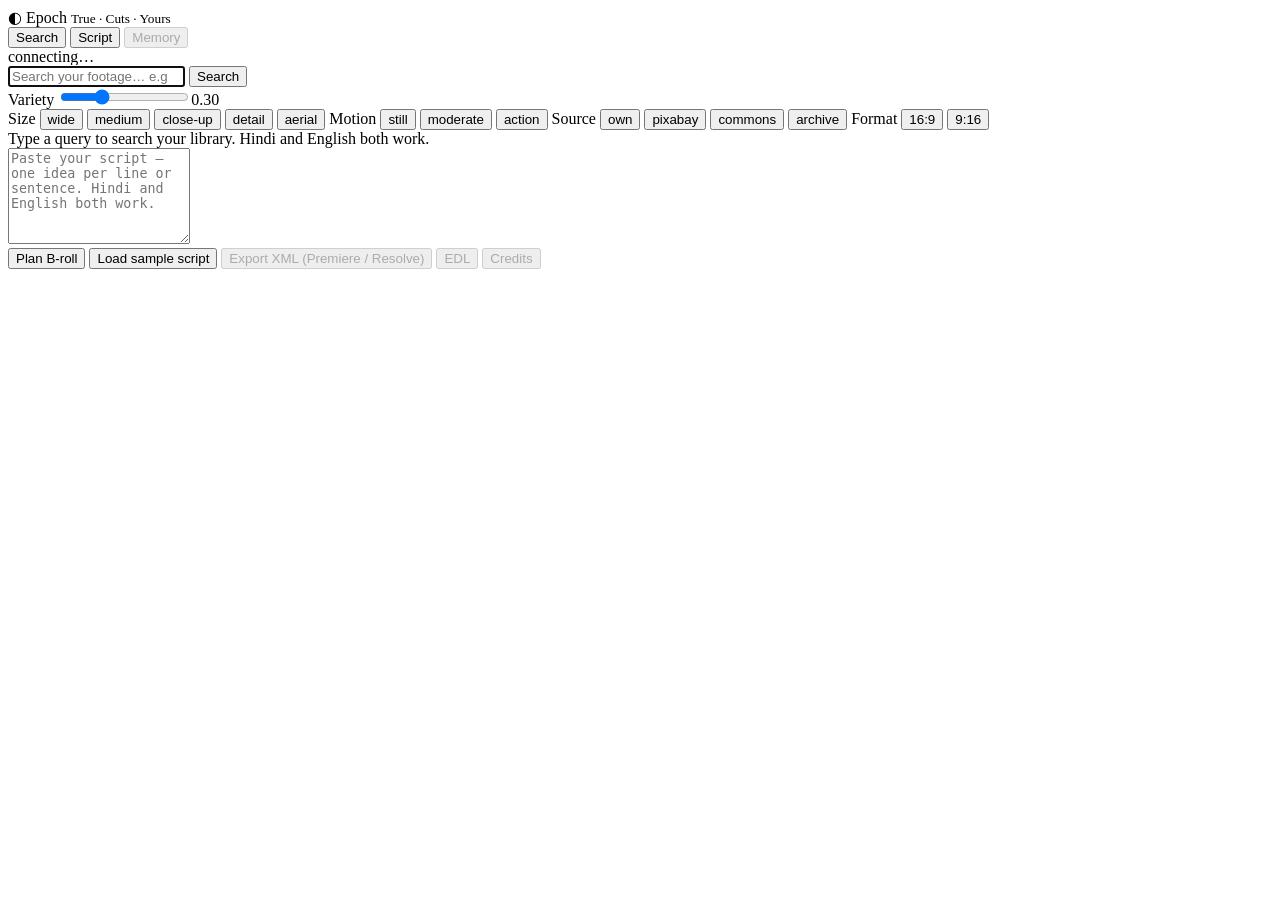
==== app/static/index.html @ 43e5c9fc "phase 1 and phase 2" ====
<!doctype html>
<html lang="en">
<head>
<meta charset="utf-8">
<meta name="viewport" content="width=device-width, initial-scale=1">
<title>Epoch · True · Cuts · Yours</title>
<link rel="stylesheet" href="/static/style.css">
</head>
<body>
<header class="top">
  <div class="brand"><span class="logo">◐</span> Epoch <small>True · Cuts · Yours</small></div>
  <nav class="tabs" id="tabs">
    <button data-tab="search" class="active">Search</button>
    <button data-tab="script">Script</button>
    <button data-tab="memory" disabled title="Coming in P7">Memory</button>
  </nav>
  <div class="status" id="status">connecting…</div>
</header>

<main>
  <section id="tab-search" class="tab active">
    <form id="searchForm" class="searchbar" autocomplete="off">
      <input id="q" type="search" placeholder="Search your footage… e.g. rain on the road · बारिश में सड़क पर ट्रैफिक" autofocus>
      <button type="submit" class="primary">Search</button>
    </form>

    <div class="controls">
      <label class="slider" title="0 = pure relevance, 1 = maximum variety">
        Variety <input id="div" type="range" min="0" max="1" step="0.05" value="0.3"><output id="divOut">0.30</output>
      </label>
      <div class="chips" id="chips">
        <span class="chip-group">Size
          <button class="chip" data-f="size" data-v="wide">wide</button>
          <button class="chip" data-f="size" data-v="medium">medium</button>
          <button class="chip" data-f="size" data-v="close">close-up</button>
          <button class="chip" data-f="size" data-v="detail">detail</button>
          <button class="chip" data-f="size" data-v="aerial">aerial</button>
        </span>
        <span class="chip-group">Motion
          <button class="chip" data-f="motion" data-v="still">still</button>
          <button class="chip" data-f="motion" data-v="moderate">moderate</button>
          <button class="chip" data-f="motion" data-v="action">action</button>
        </span>
        <span class="chip-group">Source
          <button class="chip" data-f="source" data-v="own">own</button>
          <button class="chip" data-f="source" data-v="pixabay">pixabay</button>
          <button class="chip" data-f="source" data-v="commons">commons</button>
          <button class="chip" data-f="source" data-v="archive">archive</button>
        </span>
        <span class="chip-group">Format
          <button class="chip" data-f="orientation" data-v="16:9">16:9</button>
          <button class="chip" data-f="orientation" data-v="9:16">9:16</button>
        </span>
      </div>
    </div>

    <div id="meta" class="meta"></div>
    <div id="results"></div>
    <div id="empty" class="empty">Type a query to search your library. Hindi and English both work.</div>
  </section>
  <section id="tab-script" class="tab">
    <textarea id="script" rows="6" placeholder="Paste your script — one idea per line or sentence. Hindi and English both work."></textarea>
    <div class="script-actions">
      <button id="planBtn" class="primary">Plan B-roll</button>
      <button id="sampleBtn" class="ghost">Load sample script</button>
      <span class="spacer"></span>
      <span id="planMeta" class="meta"></span>
      <button class="ghost export" data-fmt="xml" disabled>Export XML (Premiere / Resolve)</button>
      <button class="ghost export" data-fmt="edl" disabled>EDL</button>
      <button class="ghost export" data-fmt="credits" disabled>Credits</button>
    </div>
    <div id="plan"></div>
  </section>
</main>

<div id="modal" class="modal" hidden>
  <div class="modal-body">
    <button class="close" id="modalClose" aria-label="Close">×</button>
    <div class="player"><video id="player" controls playsinline></video><img id="playerThumb" alt=""></div>
    <div class="info" id="info"></div>
    <div class="modal-actions"><button id="simBtn" class="primary">Find similar</button><button id="loadBtn" class="ghost" hidden>Load video</button><a id="srcLink" class="ghost link" target="_blank" rel="noopener" hidden>Source page</a></div>
  </div>
</div>

<script src="/static/app.js"></script>
</body>
</html>
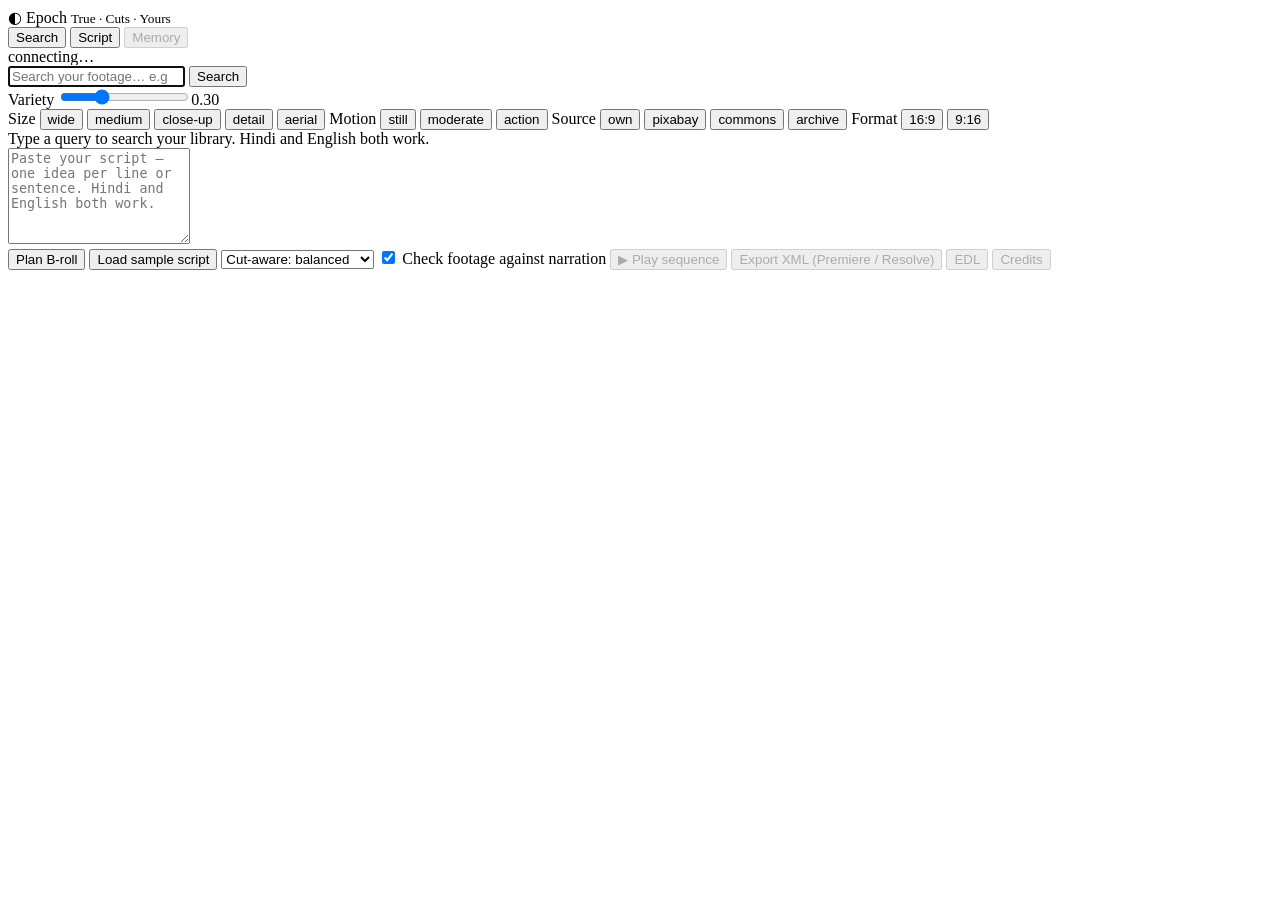
==== commit a11bd6bb: "phase 7" ====
--- a/app/static/index.html
+++ b/app/static/index.html
@@ -63,12 +63,20 @@
     <div class="script-actions">
       <button id="planBtn" class="primary">Plan B-roll</button>
       <button id="sampleBtn" class="ghost">Load sample script</button>
+      <label class="toggle" title="How the sequence is chosen"><select id="cutMode">
+        <option value="balanced" selected>Cut-aware: balanced</option>
+        <option value="smooth">Cut-aware: smoothest</option>
+        <option value="greedy">Relevance only</option>
+      </select></label>
+      <label class="toggle" title="Check every shot against the claims in the narration: place, date, weather"><input type="checkbox" id="truthOn" checked> Check footage against narration</label>
       <span class="spacer"></span>
       <span id="planMeta" class="meta"></span>
+      <button id="playSeqBtn" class="ghost" disabled>▶ Play sequence</button>
       <button class="ghost export" data-fmt="xml" disabled>Export XML (Premiere / Resolve)</button>
       <button class="ghost export" data-fmt="edl" disabled>EDL</button>
       <button class="ghost export" data-fmt="credits" disabled>Credits</button>
     </div>
+    <div id="seqSummary"></div>
     <div id="plan"></div>
   </section>
 </main>
@@ -78,7 +86,17 @@
     <button class="close" id="modalClose" aria-label="Close">×</button>
     <div class="player"><video id="player" controls playsinline></video><img id="playerThumb" alt=""></div>
     <div class="info" id="info"></div>
+    <div id="prov"></div>
     <div class="modal-actions"><button id="simBtn" class="primary">Find similar</button><button id="loadBtn" class="ghost" hidden>Load video</button><a id="srcLink" class="ghost link" target="_blank" rel="noopener" hidden>Source page</a></div>
+  </div>
+</div>
+
+<div id="seqModal" class="modal" hidden>
+  <div class="modal-body">
+    <button class="close" id="seqClose" aria-label="Close">×</button>
+    <div class="player"><video id="seqVideo" muted playsinline></video><img id="seqImg" alt=""></div>
+    <div class="info"><b id="seqCount"></b> <span id="seqCap"></span></div>
+    <div class="seqbar"><div id="seqFill"></div></div>
   </div>
 </div>
 
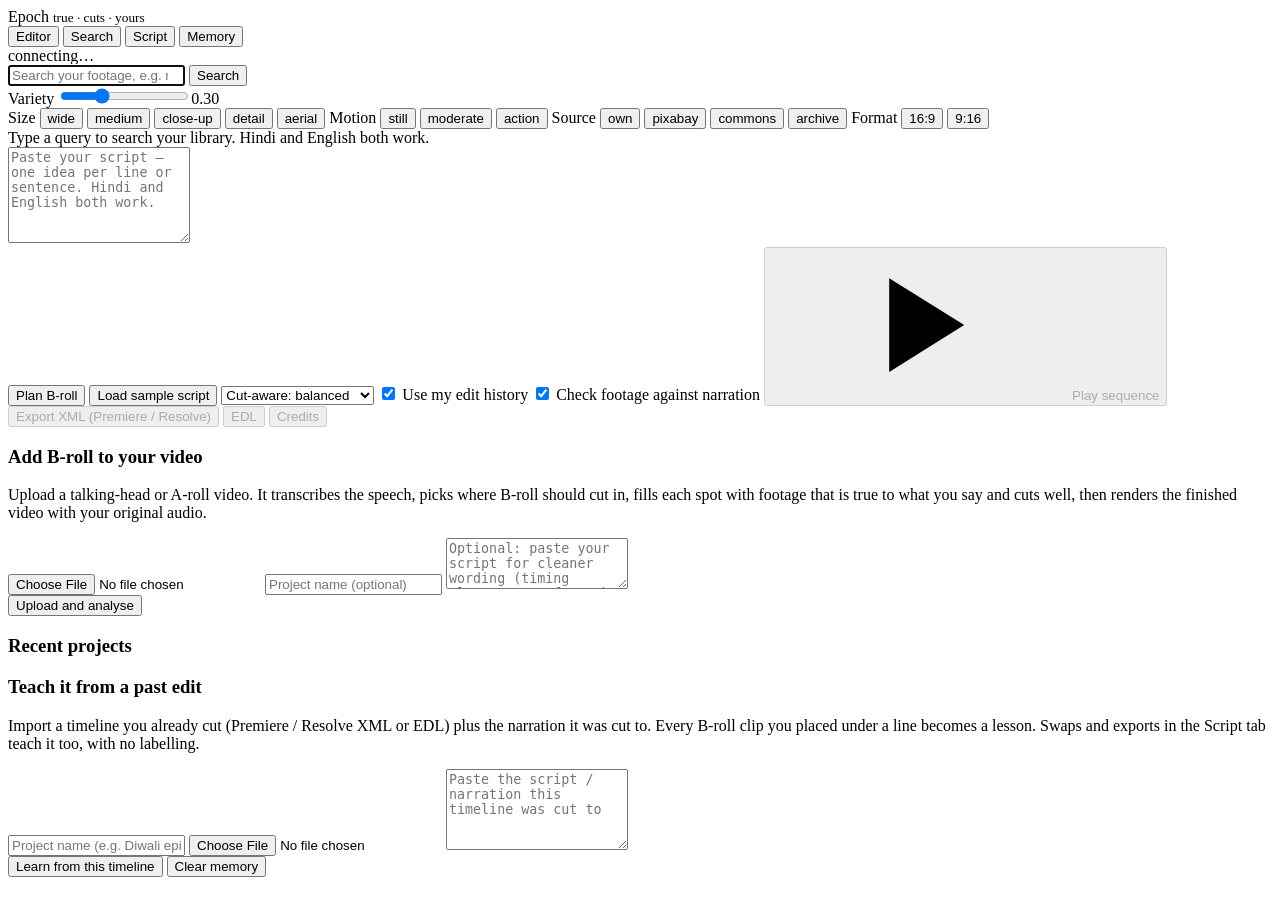
==== commit f137847a: "editor" ====
--- a/app/static/index.html
+++ b/app/static/index.html
@@ -7,12 +7,18 @@
 <link rel="stylesheet" href="/static/style.css">
 </head>
 <body>
+<svg width="0" height="0" style="position:absolute" aria-hidden="true">
+  <symbol id="i-play" viewBox="0 0 16 16"><path d="M4.5 3v10l8-5z"/></symbol>
+  <symbol id="i-plus" viewBox="0 0 16 16"><path d="M8 3v10M3 8h10"/></symbol>
+  <symbol id="i-back" viewBox="0 0 16 16"><path d="M10 3L5 8l5 5"/></symbol>
+</svg>
 <header class="top">
-  <div class="brand"><span class="logo">◐</span> Epoch <small>True · Cuts · Yours</small></div>
+  <div class="brand"><span class="logo"></span>Epoch <small>true · cuts · yours</small></div>
   <nav class="tabs" id="tabs">
+    <button data-tab="editor">Editor</button>
     <button data-tab="search" class="active">Search</button>
     <button data-tab="script">Script</button>
-    <button data-tab="memory" disabled title="Coming in P7">Memory</button>
+    <button data-tab="memory">Memory</button>
   </nav>
   <div class="status" id="status">connecting…</div>
 </header>
@@ -20,7 +26,7 @@
 <main>
   <section id="tab-search" class="tab active">
     <form id="searchForm" class="searchbar" autocomplete="off">
-      <input id="q" type="search" placeholder="Search your footage… e.g. rain on the road · बारिश में सड़क पर ट्रैफिक" autofocus>
+      <input id="q" type="search" placeholder="Search your footage, e.g. rain on the road / बारिश में सड़क पर ट्रैफिक" autofocus>
       <button type="submit" class="primary">Search</button>
     </form>
 
@@ -68,16 +74,63 @@
         <option value="smooth">Cut-aware: smoothest</option>
         <option value="greedy">Relevance only</option>
       </select></label>
+      <label class="toggle" title="Boost shots you chose before for similar lines, and your house style"><input type="checkbox" id="memOn" checked> Use my edit history</label>
       <label class="toggle" title="Check every shot against the claims in the narration: place, date, weather"><input type="checkbox" id="truthOn" checked> Check footage against narration</label>
       <span class="spacer"></span>
       <span id="planMeta" class="meta"></span>
-      <button id="playSeqBtn" class="ghost" disabled>▶ Play sequence</button>
+      <button id="playSeqBtn" class="ghost" disabled><svg class="i"><use href="#i-play"/></svg>Play sequence</button>
       <button class="ghost export" data-fmt="xml" disabled>Export XML (Premiere / Resolve)</button>
       <button class="ghost export" data-fmt="edl" disabled>EDL</button>
       <button class="ghost export" data-fmt="credits" disabled>Credits</button>
     </div>
     <div id="seqSummary"></div>
     <div id="plan"></div>
+  </section>
+  <section id="tab-editor" class="tab">
+    <div id="edStart">
+      <h3 class="memh">Add B-roll to your video</h3>
+      <p class="meta">Upload a talking-head or A-roll video. It transcribes the speech, picks where B-roll should cut in, fills each spot
+        with footage that is true to what you say and cuts well, then renders the finished video with your original audio.</p>
+      <div id="edEngine" class="meta" style="margin:6px 0 10px"></div>
+      <div class="memform">
+        <input id="edFile" type="file" accept="video/*">
+        <input id="edName" placeholder="Project name (optional)">
+        <textarea id="edScript" rows="3" placeholder="Optional: paste your script for cleaner wording (timing always comes from the audio)"></textarea>
+        <div class="script-actions"><button id="edUpload" class="primary">Upload and analyse</button><span id="edMsg" class="meta"></span></div>
+        <div class="seqbar"><div id="edProg"></div></div>
+      </div>
+      <h3 class="memh">Recent projects</h3>
+      <div id="edList" class="meta"></div>
+    </div>
+    <div id="edWork" hidden>
+      <div class="edtop"><button id="edBack" class="ghost"><svg class="i"><use href="#i-back"/></svg>Projects</button><b id="edTitle"></b><span id="edInfo" class="meta"></span>
+        <span class="spacer"></span><button id="edAdd" class="ghost"><svg class="i"><use href="#i-plus"/></svg>B-roll at playhead</button>
+        <button id="edRender" class="primary">Render video</button></div>
+      <div id="edSummary" class="edsum"></div>
+      <div class="edstage">
+        <video id="edMain" controls playsinline></video>
+        <video id="edOver" muted playsinline></video>
+        <div id="edBadge"></div>
+      </div>
+      <div class="edwrap"><div class="edlanes"><span>B-ROLL</span><span>FRAMES</span><span>SPEECH</span></div>
+        <div id="edTimeline" class="edtl"><div id="edHead" class="edhead"></div></div></div>
+      <div id="edTranscript" class="edtr"></div>
+      <div id="edPanel"></div>
+      <div id="edOut"></div>
+    </div>
+  </section>
+  <section id="tab-memory" class="tab">
+    <div class="memcard" id="memStats"></div>
+    <h3 class="memh">Teach it from a past edit</h3>
+    <p class="meta">Import a timeline you already cut (Premiere / Resolve XML or EDL) plus the narration it was cut to. Every B-roll clip you placed
+      under a line becomes a lesson. Swaps and exports in the Script tab teach it too, with no labelling.</p>
+    <div class="memform">
+      <input id="memProject" placeholder="Project name (e.g. Diwali episode)">
+      <input id="memFile" type="file" accept=".xml,.edl,.fcpxml">
+      <textarea id="memScript" rows="5" placeholder="Paste the script / narration this timeline was cut to"></textarea>
+      <div class="script-actions"><button id="memImportBtn" class="primary">Learn from this timeline</button>
+        <button id="memClear" class="ghost">Clear memory</button><span id="memMsg" class="meta"></span></div>
+    </div>
   </section>
 </main>
 
@@ -101,5 +154,6 @@
 </div>
 
 <script src="/static/app.js"></script>
+<script src="/static/editor.js"></script>
 </body>
 </html>
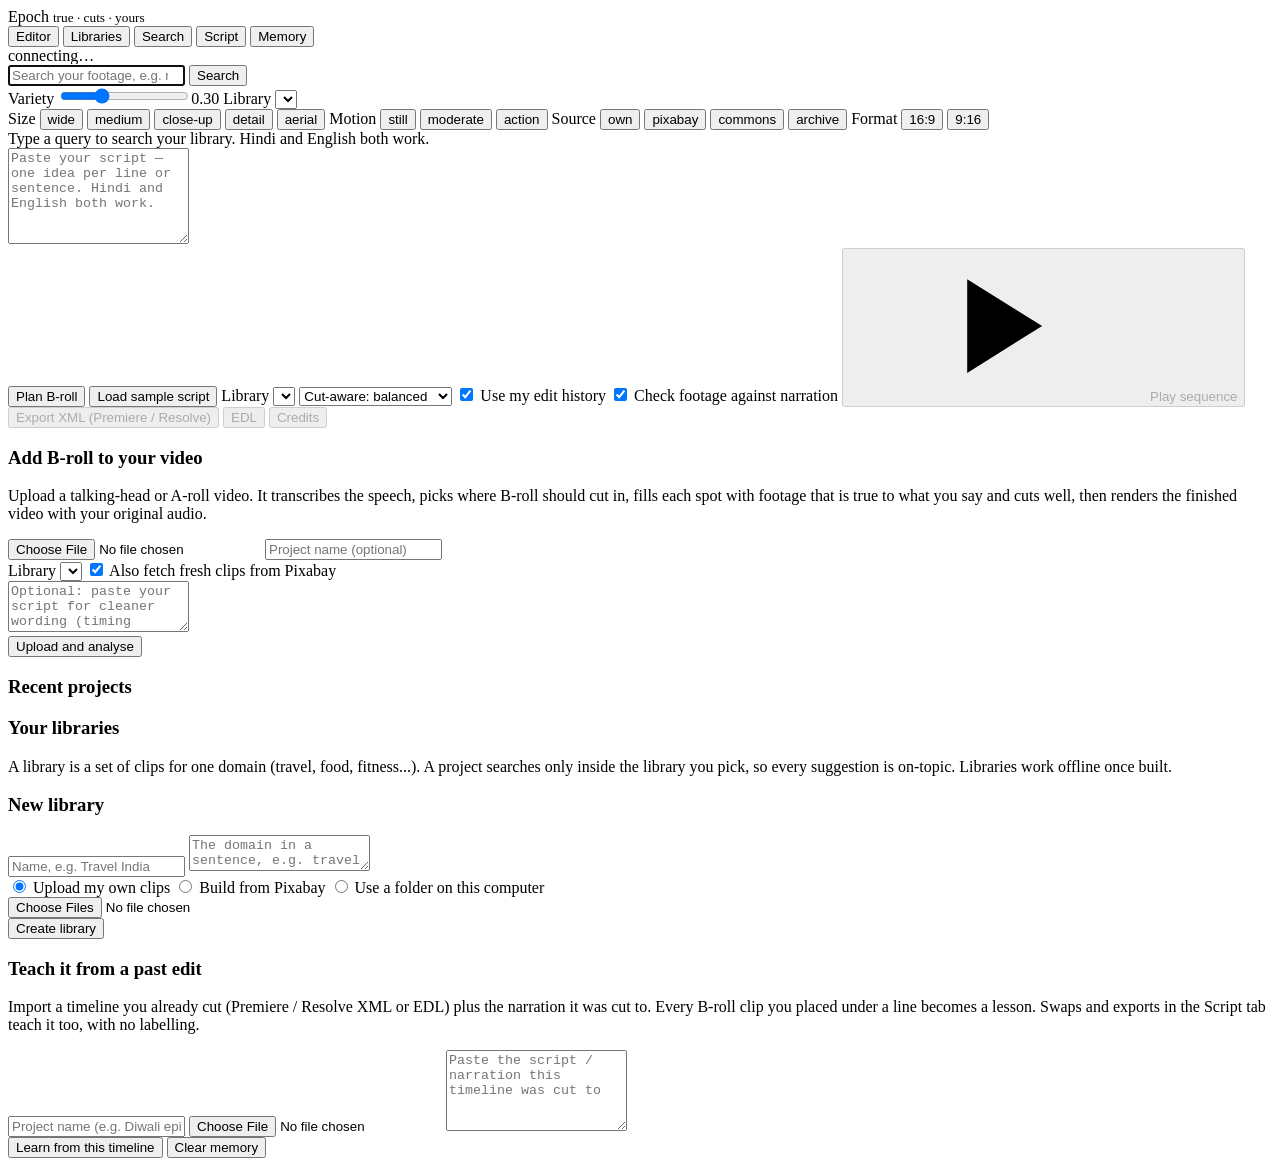
==== commit 5019a350: "Added gemini llm judge" ====
--- a/app/static/index.html
+++ b/app/static/index.html
@@ -15,8 +15,9 @@
 <header class="top">
   <div class="brand"><span class="logo"></span>Epoch <small>true · cuts · yours</small></div>
   <nav class="tabs" id="tabs">
-    <button data-tab="editor">Editor</button>
-    <button data-tab="search" class="active">Search</button>
+    <button data-tab="editor" class="active">Editor</button>
+    <button data-tab="libraries">Libraries</button>
+    <button data-tab="search">Search</button>
     <button data-tab="script">Script</button>
     <button data-tab="memory">Memory</button>
   </nav>
@@ -24,7 +25,7 @@
 </header>
 
 <main>
-  <section id="tab-search" class="tab active">
+  <section id="tab-search" class="tab">
     <form id="searchForm" class="searchbar" autocomplete="off">
       <input id="q" type="search" placeholder="Search your footage, e.g. rain on the road / बारिश में सड़क पर ट्रैफिक" autofocus>
       <button type="submit" class="primary">Search</button>
@@ -34,6 +35,7 @@
       <label class="slider" title="0 = pure relevance, 1 = maximum variety">
         Variety <input id="div" type="range" min="0" max="1" step="0.05" value="0.3"><output id="divOut">0.30</output>
       </label>
+      <label class="slider">Library <select id="libFilter"></select></label>
       <div class="chips" id="chips">
         <span class="chip-group">Size
           <button class="chip" data-f="size" data-v="wide">wide</button>
@@ -69,6 +71,7 @@
     <div class="script-actions">
       <button id="planBtn" class="primary">Plan B-roll</button>
       <button id="sampleBtn" class="ghost">Load sample script</button>
+      <label class="toggle" title="Only use clips from one domain library">Library <select id="planLib"></select></label>
       <label class="toggle" title="How the sequence is chosen"><select id="cutMode">
         <option value="balanced" selected>Cut-aware: balanced</option>
         <option value="smooth">Cut-aware: smoothest</option>
@@ -86,7 +89,7 @@
     <div id="seqSummary"></div>
     <div id="plan"></div>
   </section>
-  <section id="tab-editor" class="tab">
+  <section id="tab-editor" class="tab active">
     <div id="edStart">
       <h3 class="memh">Add B-roll to your video</h3>
       <p class="meta">Upload a talking-head or A-roll video. It transcribes the speech, picks where B-roll should cut in, fills each spot
@@ -95,6 +98,8 @@
       <div class="memform">
         <input id="edFile" type="file" accept="video/*">
         <input id="edName" placeholder="Project name (optional)">
+        <div class="libpick"><span class="chip-group">Library</span> <select id="edLib"></select>
+          <label class="toggle"><input type="checkbox" id="edLive" checked> Also fetch fresh clips from Pixabay</label></div>
         <textarea id="edScript" rows="3" placeholder="Optional: paste your script for cleaner wording (timing always comes from the audio)"></textarea>
         <div class="script-actions"><button id="edUpload" class="primary">Upload and analyse</button><span id="edMsg" class="meta"></span></div>
         <div class="seqbar"><div id="edProg"></div></div>
@@ -117,6 +122,28 @@
       <div id="edTranscript" class="edtr"></div>
       <div id="edPanel"></div>
       <div id="edOut"></div>
+    </div>
+  </section>
+  <section id="tab-libraries" class="tab">
+    <h3 class="memh">Your libraries</h3>
+    <p class="meta">A library is a set of clips for one domain (travel, food, fitness...). A project searches only inside the library you pick,
+      so every suggestion is on-topic. Libraries work offline once built.</p>
+    <div id="libList"></div>
+    <h3 class="memh">New library</h3>
+    <div class="memform">
+      <input id="libName" placeholder="Name, e.g. Travel India">
+      <textarea id="libDomain" rows="2" placeholder="The domain in a sentence, e.g. travel in India: trains, beaches, mountains, markets, street food"></textarea>
+      <div class="libmodes">
+        <label><input type="radio" name="libKind" value="upload" checked> Upload my own clips</label>
+        <label><input type="radio" name="libKind" value="auto"> Build from Pixabay</label>
+        <label><input type="radio" name="libKind" value="folder"> Use a folder on this computer</label>
+      </div>
+      <div id="libUploadBox"><input id="libFiles" type="file" accept="video/*" multiple></div>
+      <div id="libAutoBox" hidden>Clips <input id="libN" type="number" min="8" max="150" value="60" style="width:80px">
+        <span class="meta">downloaded and fully analysed (about 4 MB each). Needs internet once.</span></div>
+      <div id="libFolderBox" hidden><input id="libFolder" placeholder="C:\Footage\Travel"></div>
+      <div class="script-actions"><button id="libCreate" class="primary">Create library</button><span id="libMsg" class="meta"></span></div>
+      <div class="seqbar"><div id="libProg"></div></div>
     </div>
   </section>
   <section id="tab-memory" class="tab">
@@ -154,6 +181,7 @@
 </div>
 
 <script src="/static/app.js"></script>
+<script src="/static/libraries.js"></script>
 <script src="/static/editor.js"></script>
 </body>
 </html>
